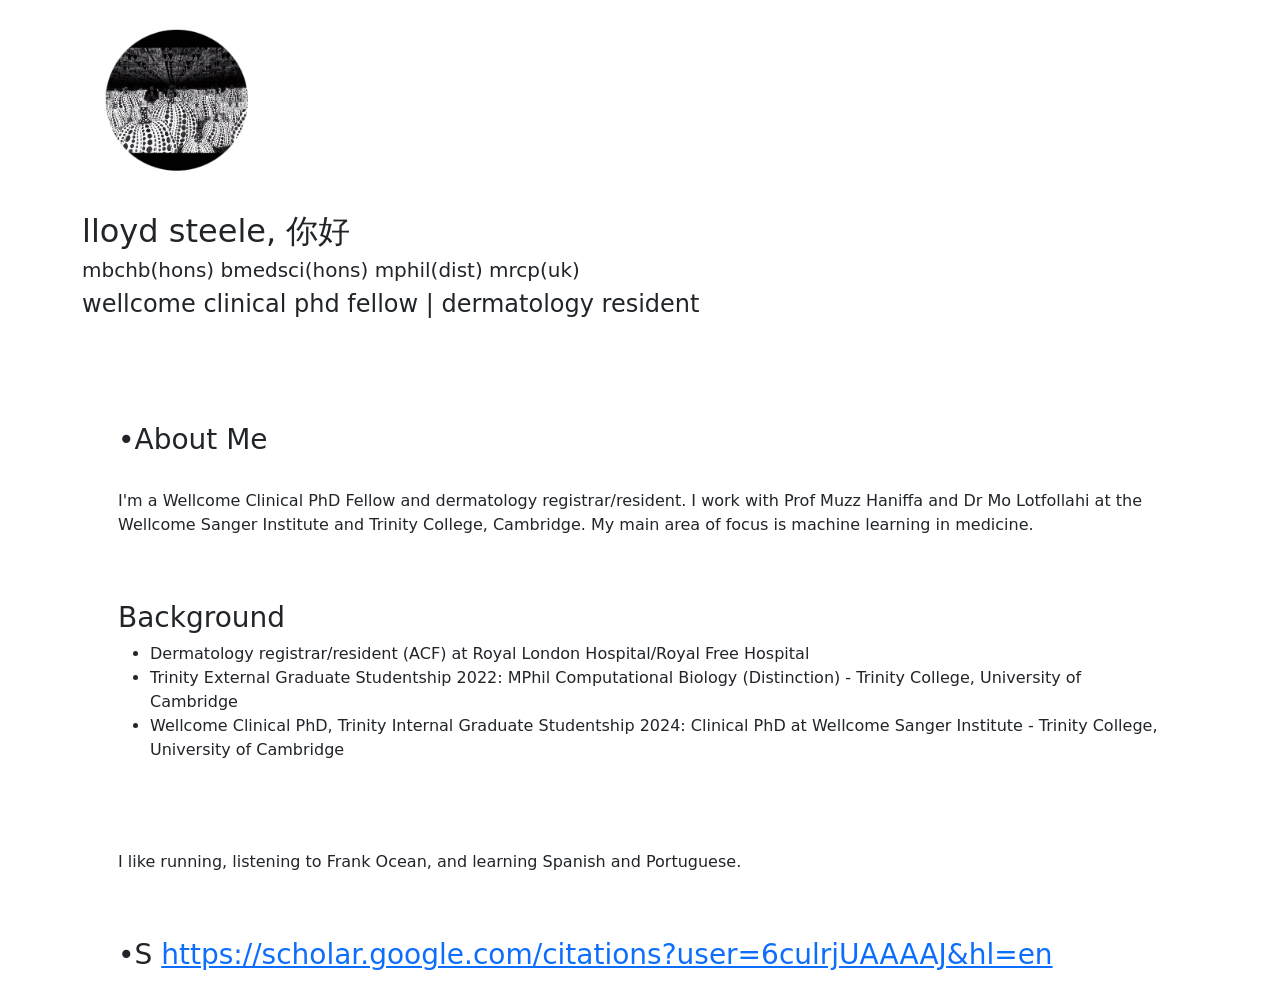
==== index.html @ 37bc29d5 "Update index.html" ====
<!DOCTYPE html>
<html>

<head>
    <meta charset="utf-8" />
    <meta name="viewport" content="width=device-width, initial-scale=1" />
    <title>lloyd steele</title>
    <link href="https://cdn.jsdelivr.net/npm/bootstrap@5.1.0/dist/css/bootstrap.min.css" rel="stylesheet" integrity="sha384-KyZXEAg3QhqLMpG8r+8fhAXLRk2vvoC2f3B09zVXn8CA5QIVfZOJ3BCsw2P0p/We" crossorigin="anonymous">
    <script src="https://cdn.jsdelivr.net/npm/bootstrap@5.1.0/dist/js/bootstrap.bundle.min.js" integrity="sha384-U1DAWAznBHeqEIlVSCgzq+c9gqGAJn5c/t99JyeKa9xxaYpSvHU5awsuZVVFIhvj" crossorigin="anonymous"></script>
    <link rel="stylesheet" href="website.css" type="text/css"  media="all">

<body class="dark">
    <div class="container">
      <div class="row">
      <div class="column is-2_5">
            <figure class="image" style="width: 6rem;">
            <img class="is-rounded" src="minha.jpeg" width="180" height="180">
          </figure>
            <h2 style="margin-top: 1em"> lloyd steele, 你好 </h2>
           <h5> mbchb(hons) bmedsci(hons) mphil(dist) mrcp(uk)</h5>
            <h4> wellcome clinical phd fellow | dermatology resident</h4>
            <br>
                <br>
        </div>

      <div class="col is-6  px-md-5">
        <br>
        <br>
         <h3>&#8226About Me</h3>
         <br>
         <p>
          I'm a Wellcome Clinical PhD Fellow and dermatology registrar/resident. I work with Prof Muzz Haniffa and Dr Mo Lotfollahi at the Wellcome Sanger Institute and Trinity College, Cambridge. My main area of focus is machine learning in medicine.</p>

          <br>

          <br>

          <h3>Background</h3>

          <ul>

              <li>Dermatology registrar/resident (ACF) at Royal London Hospital/Royal Free Hospital</li>

              <li>Trinity External Graduate Studentship 2022: MPhil Computational Biology (Distinction) - Trinity College, University of Cambridge</li>

              <li>Wellcome Clinical PhD, Trinity Internal Graduate Studentship 2024: Clinical PhD at Wellcome Sanger Institute - Trinity College, University of Cambridge</li>

          </ul>

          <br>

          <br>

    
         
         <br>
   
          I like running, listening to Frank Ocean, and learning Spanish and Portuguese. 
          </p>


        <br>
        <br>
        <h3 id="intro">&#8226S <a href="https://scholar.google.com/citations?user=6culrjUAAAAJ&hl=en" target="_blank">https://scholar.google.com/citations?user=6culrjUAAAAJ&hl=en</a></span> </h3>
        </p>
           </div>
</div>



    </body>
    </p>
  </html>
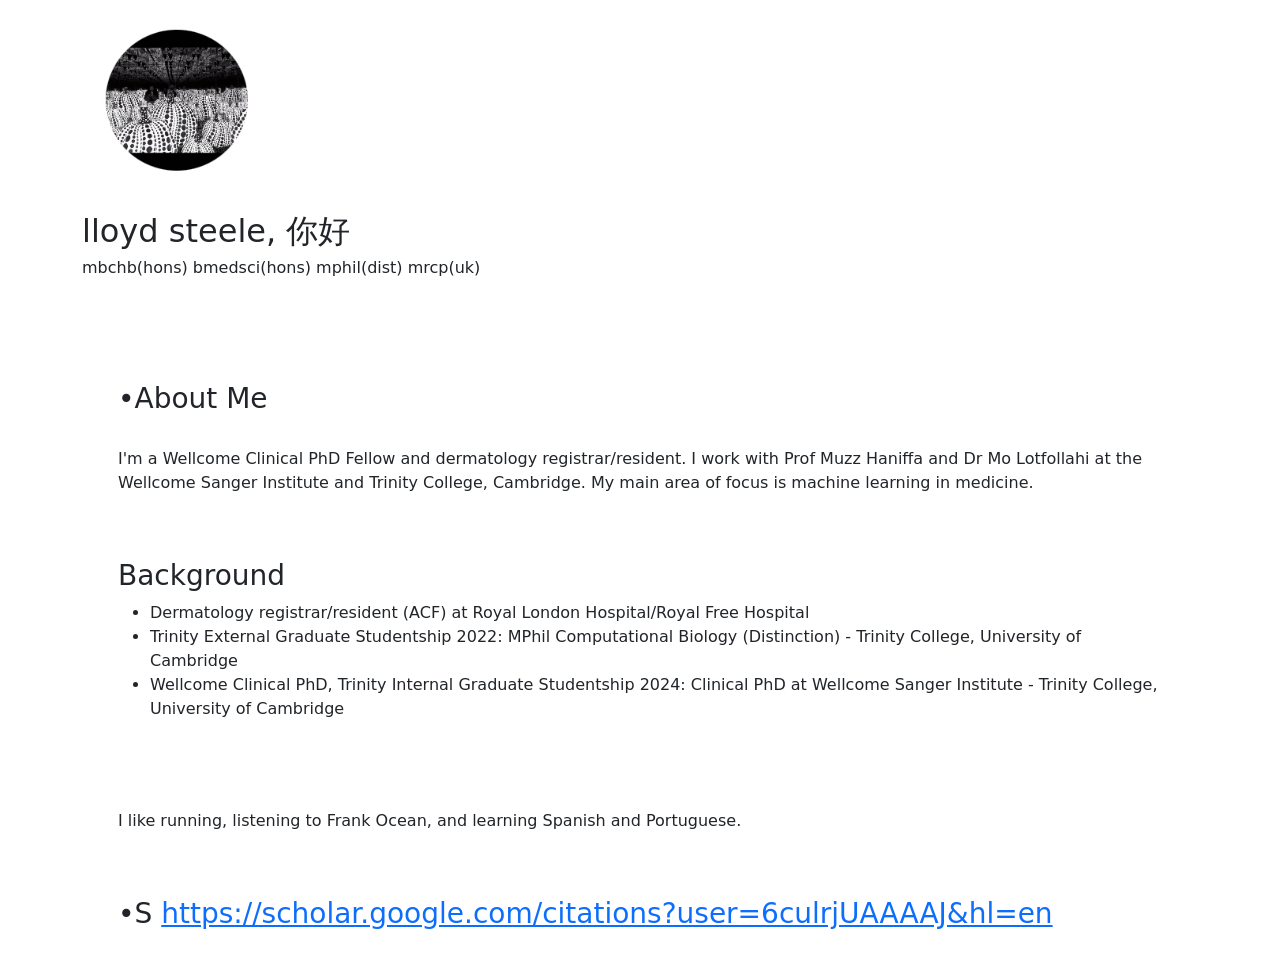
==== commit 70b5ab15: "Update index.html" ====
--- a/index.html
+++ b/index.html
@@ -17,8 +17,8 @@
             <img class="is-rounded" src="minha.jpeg" width="180" height="180">
           </figure>
             <h2 style="margin-top: 1em"> lloyd steele, 你好 </h2>
-           <h5> mbchb(hons) bmedsci(hons) mphil(dist) mrcp(uk)</h5>
-            <h4> wellcome clinical phd fellow | dermatology resident</h4>
+           <h6> mbchb(hons) bmedsci(hons) mphil(dist) mrcp(uk)</h6>
+
             <br>
                 <br>
         </div>
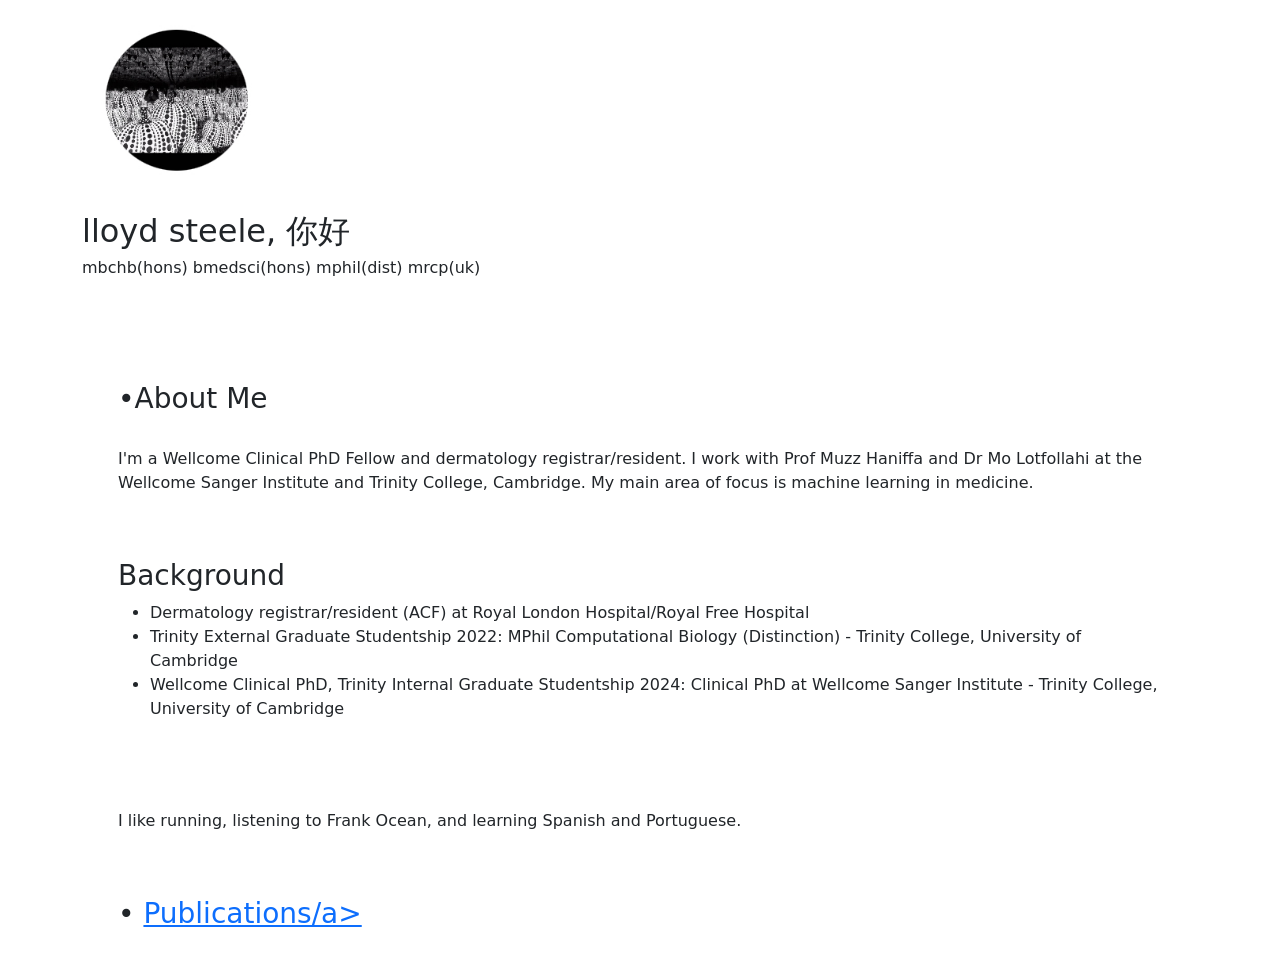
==== commit 225721b9: "Update index.html" ====
--- a/index.html
+++ b/index.html
@@ -61,7 +61,7 @@
 
         <br>
         <br>
-        <h3 id="intro">&#8226S <a href="https://scholar.google.com/citations?user=6culrjUAAAAJ&hl=en" target="_blank">https://scholar.google.com/citations?user=6culrjUAAAAJ&hl=en</a></span> </h3>
+        <h3 id="intro">&#8226 <a href="https://scholar.google.com/citations?user=6culrjUAAAAJ&hl=en" target="_blank">Publications/a></span> </h3>
         </p>
            </div>
 </div>
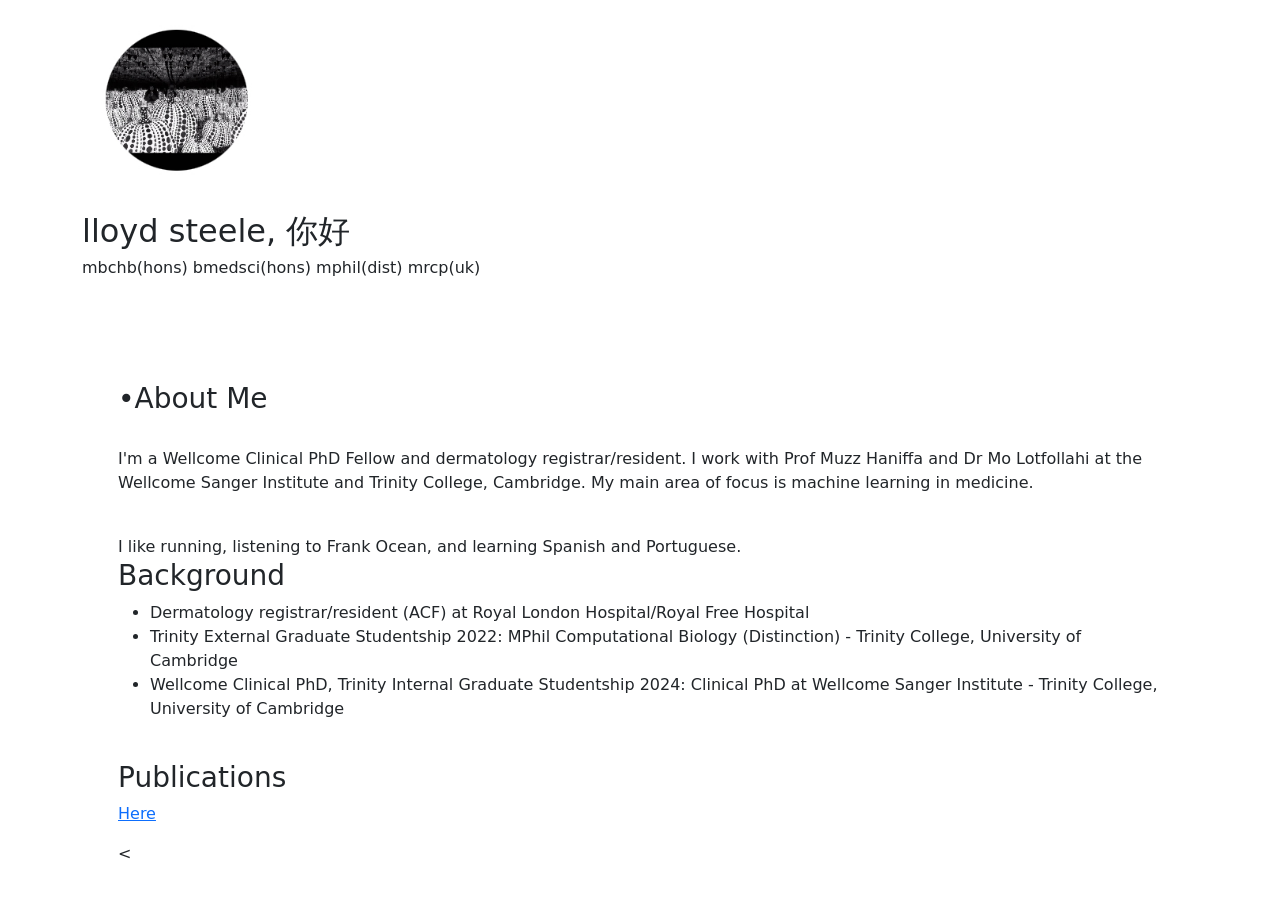
==== commit e20cf405: "Update index.html" ====
--- a/index.html
+++ b/index.html
@@ -33,6 +33,10 @@
 
           <br>
 
+          
+          I like running, listening to Frank Ocean, and learning Spanish and Portuguese. 
+ 
+
           <br>
 
           <h3>Background</h3>
@@ -48,21 +52,13 @@
           </ul>
 
           <br>
+    <h3 id="intro">Publications</h3>
+    <p>
+        <a href="https://scholar.google.com/citations?user=6culrjUAAAAJ&hl=en" target="_blank">Here</a>
+    </p>
 
-          <br>
-
-    
-         
-         <br>
-   
-          I like running, listening to Frank Ocean, and learning Spanish and Portuguese. 
-          </p>
-
-
-        <br>
-        <br>
-        <h3 id="intro">&#8226 <a href="https://scholar.google.com/citations?user=6culrjUAAAAJ&hl=en" target="_blank">Publications/a></span> </h3>
-        </p>
+        < 
+     
            </div>
 </div>
 
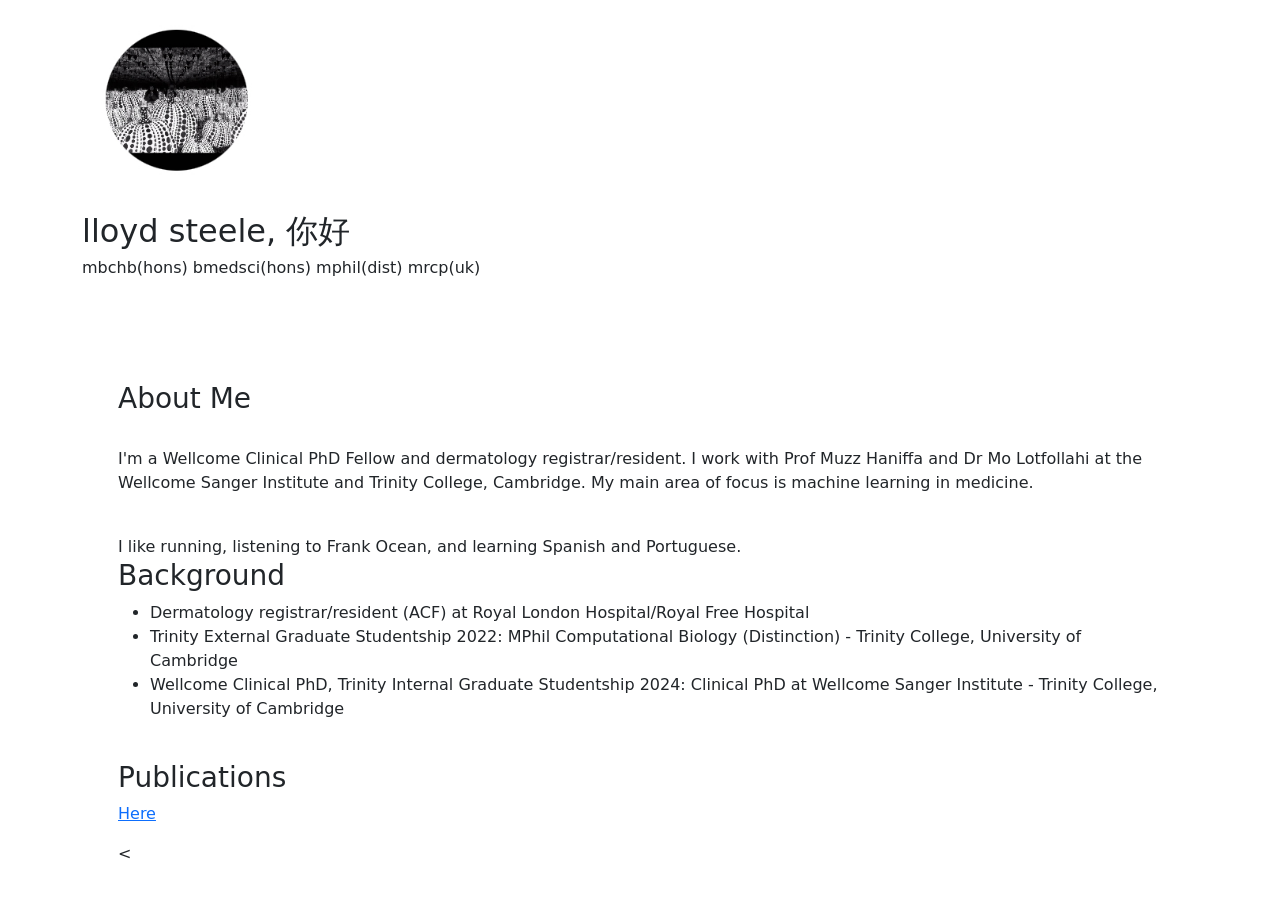
==== commit 5159e602: "Update index.html" ====
--- a/index.html
+++ b/index.html
@@ -26,7 +26,7 @@
       <div class="col is-6  px-md-5">
         <br>
         <br>
-         <h3>&#8226About Me</h3>
+         <h3>About Me</h3>
          <br>
          <p>
           I'm a Wellcome Clinical PhD Fellow and dermatology registrar/resident. I work with Prof Muzz Haniffa and Dr Mo Lotfollahi at the Wellcome Sanger Institute and Trinity College, Cambridge. My main area of focus is machine learning in medicine.</p>
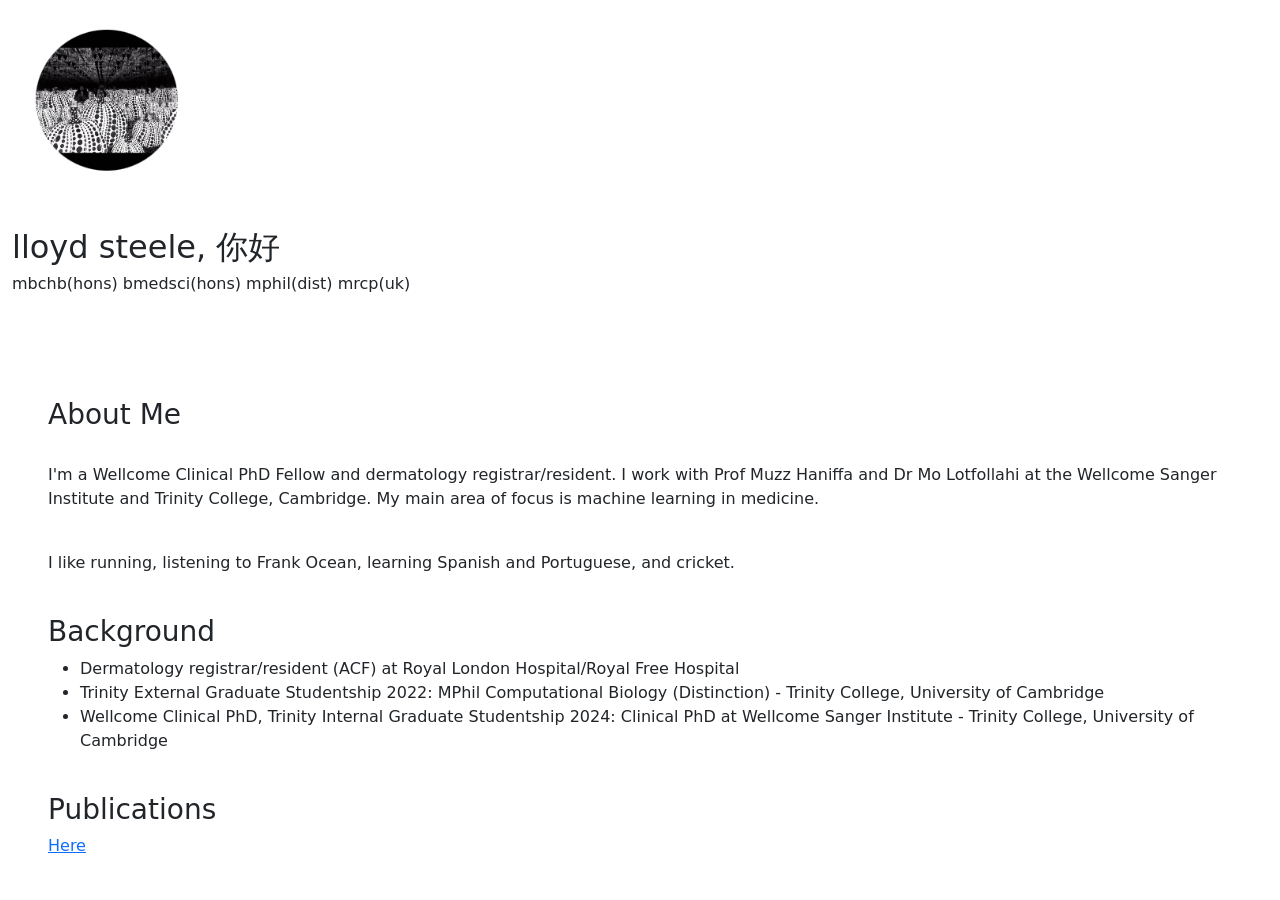
==== commit 01a12667: "Update index.html" ====
--- a/index.html
+++ b/index.html
@@ -7,63 +7,69 @@
     <title>lloyd steele</title>
     <link href="https://cdn.jsdelivr.net/npm/bootstrap@5.1.0/dist/css/bootstrap.min.css" rel="stylesheet" integrity="sha384-KyZXEAg3QhqLMpG8r+8fhAXLRk2vvoC2f3B09zVXn8CA5QIVfZOJ3BCsw2P0p/We" crossorigin="anonymous">
     <script src="https://cdn.jsdelivr.net/npm/bootstrap@5.1.0/dist/js/bootstrap.bundle.min.js" integrity="sha384-U1DAWAznBHeqEIlVSCgzq+c9gqGAJn5c/t99JyeKa9xxaYpSvHU5awsuZVVFIhvj" crossorigin="anonymous"></script>
-    <link rel="stylesheet" href="website.css" type="text/css"  media="all">
+    <link rel="stylesheet" href="website.css" type="text/css" media="all">
+    <style>
+        body {
+            word-wrap: break-word;
+            overflow-wrap: break-word;
+        }
+
+        .container {
+            max-width: 100%;
+            overflow-x: auto;
+        }
+
+        .column {
+            display: flex;
+            flex-direction: column;
+        }
+    </style>
+</head>
 
 <body class="dark">
     <div class="container">
-      <div class="row">
-      <div class="column is-2_5">
-            <figure class="image" style="width: 6rem;">
-            <img class="is-rounded" src="minha.jpeg" width="180" height="180">
-          </figure>
-            <h2 style="margin-top: 1em"> lloyd steele, 你好 </h2>
-           <h6> mbchb(hons) bmedsci(hons) mphil(dist) mrcp(uk)</h6>
+        <div class="row">
+            <div class="column is-2_5">
+                <figure class="image" style="width: 6rem;">
+                    <img class="is-rounded" src="minha.jpeg" width="180" height="180">
+                </figure>
+                <h2 style="margin-top: 1em"> lloyd steele, 你好 </h2>
+                <h6> mbchb(hons) bmedsci(hons) mphil(dist) mrcp(uk)</h6>
+                <br>
+                <br>
+            </div>
 
-            <br>
+            <div class="col is-6  px-md-5">
                 <br>
+                <br>
+                <h3>About Me</h3>
+                <br>
+                <p>
+                    I'm a Wellcome Clinical PhD Fellow and dermatology registrar/resident. I work with Prof Muzz Haniffa and Dr Mo Lotfollahi at the Wellcome Sanger Institute and Trinity College, Cambridge. My main area of focus is machine learning in medicine.
+                </p>
+
+                <br>
+                <p>
+                    I like running, listening to Frank Ocean, learning Spanish and Portuguese, and cricket.
+                </p>
+
+                <br>
+                <h3>Background</h3>
+
+                <ul>
+                    <li>Dermatology registrar/resident (ACF) at Royal London Hospital/Royal Free Hospital</li>
+                    <li>Trinity External Graduate Studentship 2022: MPhil Computational Biology (Distinction) - Trinity College, University of Cambridge</li>
+                    <li>Wellcome Clinical PhD, Trinity Internal Graduate Studentship 2024: Clinical PhD at Wellcome Sanger Institute - Trinity College, University of Cambridge</li>
+                </ul>
+
+                <br>
+                <h3 id="intro">Publications</h3>
+                <p>
+                    <a href="https://scholar.google.com/citations?user=6culrjUAAAAJ&hl=en" target="_blank">Here</a>
+                </p>
+            </div>
         </div>
+    </div>
+</body>
 
-      <div class="col is-6  px-md-5">
-        <br>
-        <br>
-         <h3>About Me</h3>
-         <br>
-         <p>
-          I'm a Wellcome Clinical PhD Fellow and dermatology registrar/resident. I work with Prof Muzz Haniffa and Dr Mo Lotfollahi at the Wellcome Sanger Institute and Trinity College, Cambridge. My main area of focus is machine learning in medicine.</p>
-
-          <br>
-
-          
-          I like running, listening to Frank Ocean, and learning Spanish and Portuguese. 
- 
-
-          <br>
-
-          <h3>Background</h3>
-
-          <ul>
-
-              <li>Dermatology registrar/resident (ACF) at Royal London Hospital/Royal Free Hospital</li>
-
-              <li>Trinity External Graduate Studentship 2022: MPhil Computational Biology (Distinction) - Trinity College, University of Cambridge</li>
-
-              <li>Wellcome Clinical PhD, Trinity Internal Graduate Studentship 2024: Clinical PhD at Wellcome Sanger Institute - Trinity College, University of Cambridge</li>
-
-          </ul>
-
-          <br>
-    <h3 id="intro">Publications</h3>
-    <p>
-        <a href="https://scholar.google.com/citations?user=6culrjUAAAAJ&hl=en" target="_blank">Here</a>
-    </p>
-
-        < 
-     
-           </div>
-</div>
-
-
-
-    </body>
-    </p>
-  </html>
+</html>
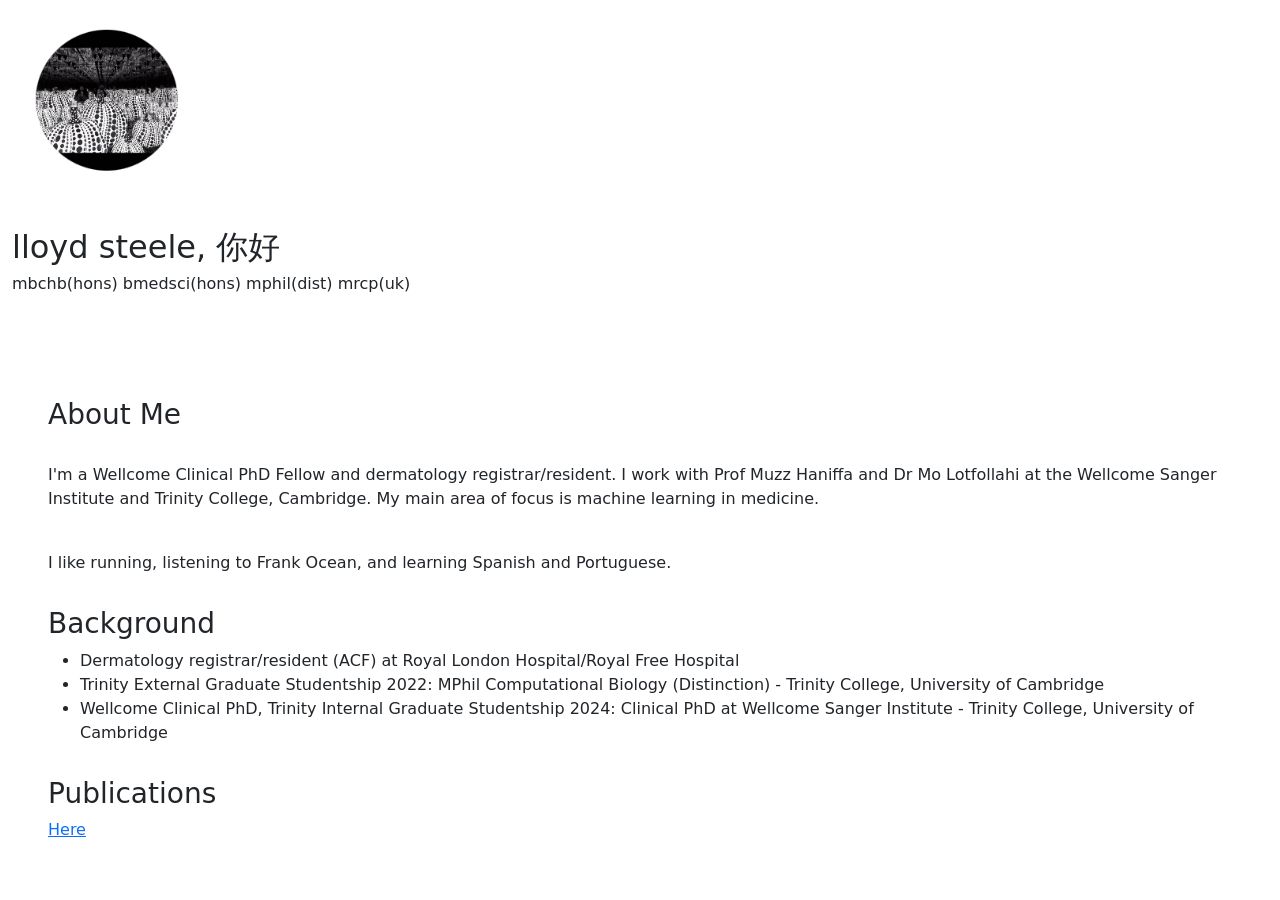
==== commit 922eb87c: "Update index.html" ====
--- a/index.html
+++ b/index.html
@@ -22,6 +22,10 @@
         .column {
             display: flex;
             flex-direction: column;
+        }
+
+        .spaced-section {
+            margin-top: 2em;
         }
     </style>
 </head>
@@ -50,23 +54,24 @@
 
                 <br>
                 <p>
-                    I like running, listening to Frank Ocean, learning Spanish and Portuguese, and cricket.
+                    I like running, listening to Frank Ocean, and learning Spanish and Portuguese.
                 </p>
 
-                <br>
-                <h3>Background</h3>
+                <div class="spaced-section">
+                    <h3>Background</h3>
+                    <ul>
+                        <li>Dermatology registrar/resident (ACF) at Royal London Hospital/Royal Free Hospital</li>
+                        <li>Trinity External Graduate Studentship 2022: MPhil Computational Biology (Distinction) - Trinity College, University of Cambridge</li>
+                        <li>Wellcome Clinical PhD, Trinity Internal Graduate Studentship 2024: Clinical PhD at Wellcome Sanger Institute - Trinity College, University of Cambridge</li>
+                    </ul>
+                </div>
 
-                <ul>
-                    <li>Dermatology registrar/resident (ACF) at Royal London Hospital/Royal Free Hospital</li>
-                    <li>Trinity External Graduate Studentship 2022: MPhil Computational Biology (Distinction) - Trinity College, University of Cambridge</li>
-                    <li>Wellcome Clinical PhD, Trinity Internal Graduate Studentship 2024: Clinical PhD at Wellcome Sanger Institute - Trinity College, University of Cambridge</li>
-                </ul>
-
-                <br>
-                <h3 id="intro">Publications</h3>
-                <p>
-                    <a href="https://scholar.google.com/citations?user=6culrjUAAAAJ&hl=en" target="_blank">Here</a>
-                </p>
+                <div class="spaced-section">
+                    <h3 id="intro">Publications</h3>
+                    <p>
+                        <a href="https://scholar.google.com/citations?user=6culrjUAAAAJ&hl=en" target="_blank">Here</a>
+                    </p>
+                </div>
             </div>
         </div>
     </div>
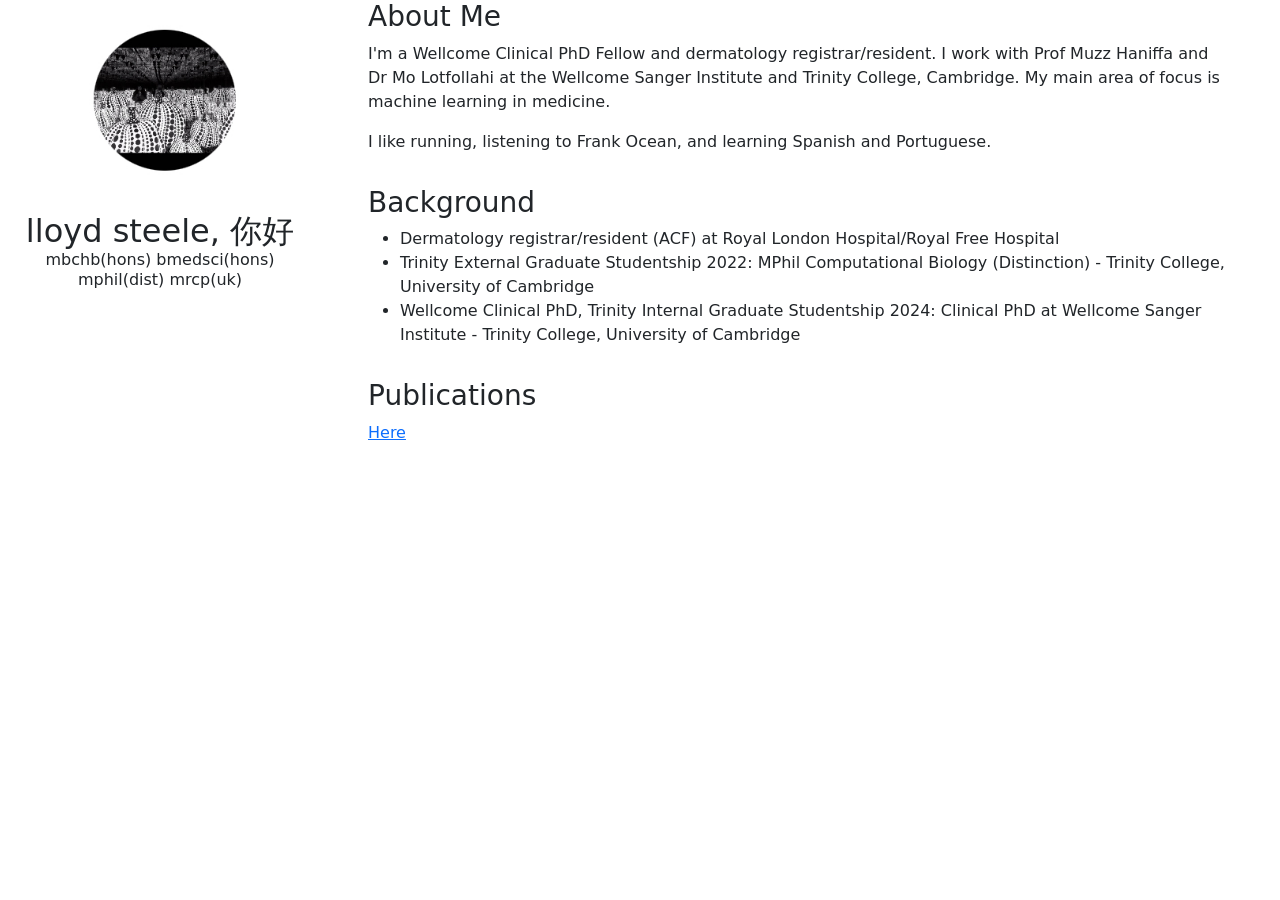
==== commit aa907f59: "Update index.html" ====
--- a/index.html
+++ b/index.html
@@ -19,13 +19,23 @@
             overflow-x: auto;
         }
 
-        .column {
-            display: flex;
-            flex-direction: column;
+        .spaced-section {
+            margin-top: 2em;
         }
 
-        .spaced-section {
-            margin-top: 2em;
+        .profile-header {
+            text-align: center;
+        }
+
+        .profile-header h2,
+        .profile-header h6 {
+            margin: 0;
+        }
+
+        .profile-photo {
+            display: block;
+            margin-left: auto;
+            margin-right: auto;
         }
     </style>
 </head>
@@ -33,26 +43,19 @@
 <body class="dark">
     <div class="container">
         <div class="row">
-            <div class="column is-2_5">
-                <figure class="image" style="width: 6rem;">
-                    <img class="is-rounded" src="minha.jpeg" width="180" height="180">
+            <div class="col-md-3 profile-header">
+                <figure class="image">
+                    <img class="is-rounded profile-photo" src="minha.jpeg" width="180" height="180">
                 </figure>
-                <h2 style="margin-top: 1em"> lloyd steele, 你好 </h2>
-                <h6> mbchb(hons) bmedsci(hons) mphil(dist) mrcp(uk)</h6>
-                <br>
-                <br>
+                <h2 style="margin-top: 1em">lloyd steele, 你好</h2>
+                <h6>mbchb(hons) bmedsci(hons) mphil(dist) mrcp(uk)</h6>
             </div>
 
-            <div class="col is-6  px-md-5">
-                <br>
-                <br>
+            <div class="col-md-9 px-md-5">
                 <h3>About Me</h3>
-                <br>
                 <p>
                     I'm a Wellcome Clinical PhD Fellow and dermatology registrar/resident. I work with Prof Muzz Haniffa and Dr Mo Lotfollahi at the Wellcome Sanger Institute and Trinity College, Cambridge. My main area of focus is machine learning in medicine.
                 </p>
-
-                <br>
                 <p>
                     I like running, listening to Frank Ocean, and learning Spanish and Portuguese.
                 </p>
